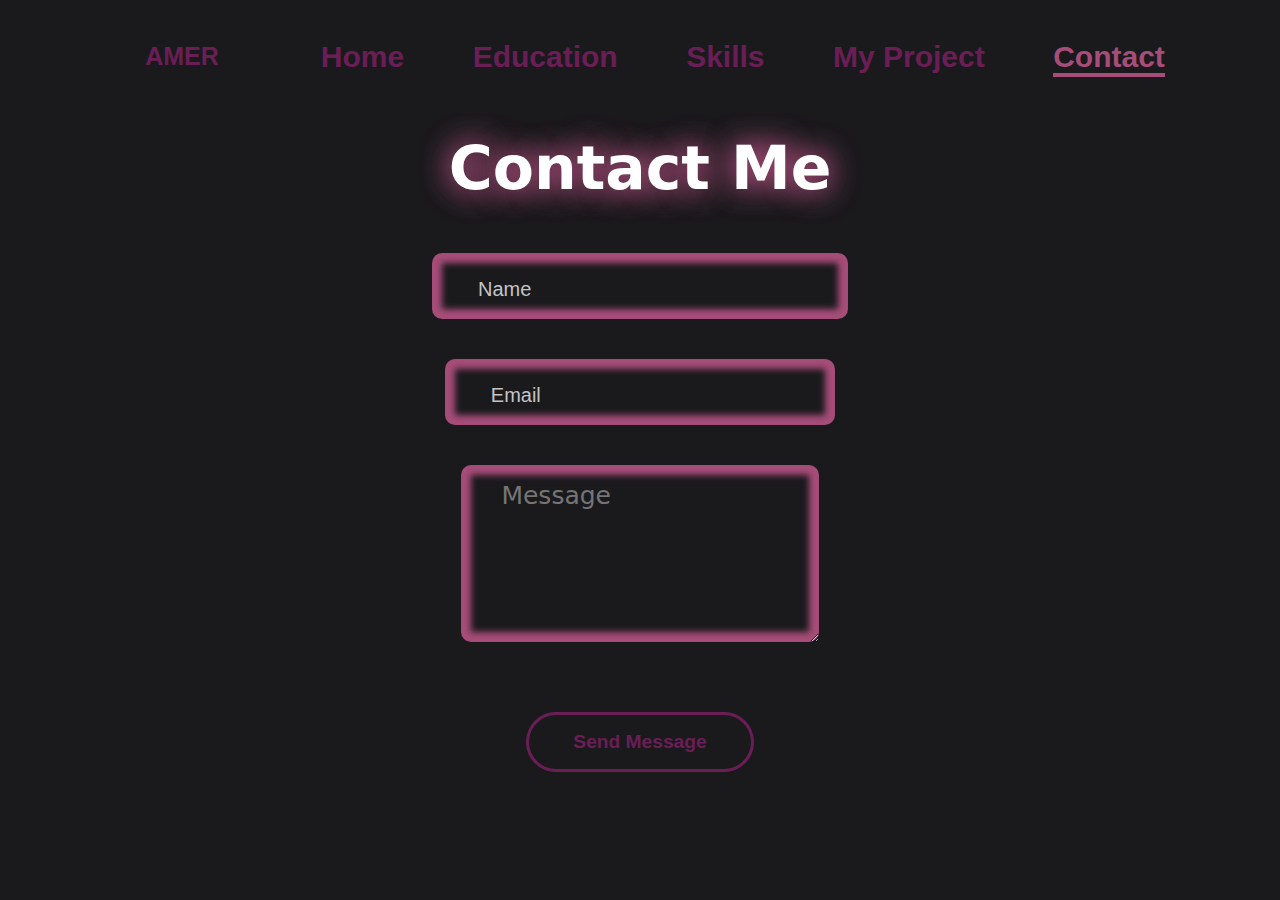
==== contact.html @ 735004a6 "Add files via upload" ====
<!DOCTYPE html>
<html lang="en">
<head>
      <link rel="stylesheet" href="contact.css">
      <meta charset="UTF-8">
      <meta name="viewport" content="width=device-width, initial-scale=1.0">
      <title>Document</title>
</head>
<body>
     <header class="header">
      <a href="" class="logo">AMER</a>
      <nav class="nav">
        <a class="nav__list " href="index.html">Home</a>
        <a class="nav__list" href="">Education</a>
        <a class="nav__list" href="skills.html">Skills</a>
        <a class="nav__list" href="MyProject.htm">My Project</a>
        <a class="nav__list active"  href="contact.html">Contact</a>
      </nav>
    </header>
    <main class="main">
      
      <h1 class="about__contact">Contact Me</h1>
      <div class="main__2">
            <form action="https://formspree.io/f/myzywadv" method="post">
      <input class="input" type="text" name="name" required placeholder="Name" autocomplete="off">
      <input class="input2" type="email" name="email" required placeholder="Email" autocomplete="off">
      <textarea rows="5"   cols="60" name="Message" id="" required placeholder="Message" autocomplete="off"></textarea>
      <button type="submit">Send Message</button>
            </form>
      </div>
    </main> 
</body>
</html>
---- contact.css ----
* {
  margin: 0px;
  padding: 0px;
  font-family: "Poppins", sans-serif;
}
body {
  background-color: #1a1a1d;
  height: 800px;
}
a {
  text-decoration: none;
  color: #6a1e55;
  font-size: 30px;
}
.header {
      background-color: #1a1a1d;
      position: sticky;
      top: 0;
  display: flex;
  justify-content: space-between;
  padding: 2rem 9%;
  align-items: center;

  color: #1a1a1d;
  /* background: -webkit-linear-gradient(180deg, #219ebc 0%, #023047 37%);
  background: -o-linear-gradient(180deg, #219ebc 0%, #023047 37%);
  background: -moz-linear-gradient(180deg, #219ebc 0%, #023047 37%);
  background: linear-gradient(180deg, #219ebc 0%, #023047 37%); */
  /* z-index: 1;
  position: sticky;
  top: 0px; */
  margin-bottom: 10px;
}
.nav__list {
  margin-left: 4rem;
  font-weight: 600;
  transition: 0.1s;
  font-family: "Gill Sans", "Gill Sans MT", Calibri, "Trebuchet MS", sans-serif;
  border-bottom: #1a1a1d 4px solid;
}
.nav__list:hover {
  border-bottom: 4px solid #a64d79;
  color: #a64d79;
}
.active {
  border-bottom: #a64d79 4px solid;
  color: #a64d79;
}
.logo {
  padding: 10px 30px;
  color: #6a1e55;
  transition: 0.2s linear;
  font-weight: 600;
  font-size: 25px;
}

.about__contact {
  margin-bottom: 40px;
  color: white;
  text-shadow: 0px 0px 30px #a64d79, 0px 0px 30px #a64d79;
  text-align: center;
  padding: 10px;
  font-size: 60px;
  font-family: system-ui, -apple-system, BlinkMacSystemFont, "Segoe UI", Roboto,
    Oxygen, Ubuntu, Cantarell, "Open Sans", "Helvetica Neue", sans-serif;
}
form {
  display: flex;
  justify-content: center;
  align-items: center;
  flex-direction: column;
}
input {
  border: none;
  color: white;
  background-color: #1a1a1d;
  width: 30%;
  font-size: 30px;
  padding: 16px 16px;
  border-radius: 10px;
  border-color: #1a1a1d;
  margin-bottom: 40px;
  -webkit-box-shadow: 0px 0px 6px 10px #a64d79 inset;
  -moz-box-shadow: 0px 0px 6px 10px #a64d79 inset;
  box-shadow: 0px 0px 6px 10px #a64d79 inset;
  transition: 0.8s;
}
input[type="text"]::placeholder {
  color: #c5c3c3;
  opacity: 1;
  font-size: 20px;
  padding-left: 30px;
}

input[type="email"]::placeholder {
  color: #c5c3c3;
  opacity: 1;
  font-size: 20px;
  padding-left: 30px;
}
input[type="email"] {
  width: 28%;
}
input:hover {
  transform: scale(1.11);
}
textarea {
  background-color: #1a1a1d;
  -webkit-box-shadow: 0px 0px 6px 10px #a64d79 inset;
  -moz-box-shadow: 0px 0px 6px 10px #a64d79 inset;
  box-shadow: 0px 0px 6px 10px #a64d79 inset;
  width: 24%;
  font-size: 20px;
  padding: 16px 10px;
  padding-left: 40px;
  border-radius: 10px;
  border: none;
  color: #c5c3c3;
  opacity: 1;
  font-size: 25px;
  margin-bottom: 50px;
  transition: 0.8s;
  font-family: system-ui, -apple-system, BlinkMacSystemFont, "Segoe UI", Roboto,
    Oxygen, Ubuntu, Cantarell, "Open Sans", "Helvetica Neue", sans-serif;
}
textarea:hover {
  transform: scale(1.1);
}
input:focus-within {
  outline: none;
  /* border-color: #a64d79; */
  /* border-width:3px ; */
  font-size: 20px;
}
textarea:focus-within {
  outline: none;
  color: white;
  font-size: 20px;
  border-color: #a64d79;
  /* border-width:3px ;    */
}
button {
  all: unset;
  margin-top: 20px;
  border: #6a1e55 3px solid;
  border-radius: 50px;
  padding: 1rem 2.8rem;
  color: #6a1e55;
  font-size: 1.2rem;
  font-weight: 600;
  cursor: pointer;
  font-family: Impact "Times New Roman", Times, serif;
  transition: 0.2s linear;
}
button:hover {
  box-shadow: 0 0 20px 0px #6a1e55;
  background-color: #6a1e55;
  color: #1a1a1d;
}

@media (max-width: 1000px) {
  .main__2 {
    gap: 50px;
  }
  .main__2 {
    /* padding: 0px 50px; */
    margin-left: 0px;
  }
  .about__main {
    margin-left: 10px;
  }
}
@media (max-width: 995px) {
  .main__2 {
    flex-direction: column;
    padding: 0px;
    margin-bottom: 0px;
  }
  .about__contact {
    font-size: 30px;
  }
  .input {
    width: 300px;
  }
  input[type="email"] {
    width: 300px;
  }
  textarea {
    width: 280px;
  }
  button {
    font-size: 15px;
  }
  .main__2 .about__main h3 {
    font-size: 1.5rem;
  }

  .about__main h1 {
    font-size: 2rem;
    /* margin-left: 10px; */
  }
  .p3 {
    font-size: 14px;
  }
  .img {
    width: 80%;
    position: relative;
    top: 20px;
    left: 5%;
    margin-bottom: 20px;
    background-color: #1a1a1d;
    box-shadow: none;
  }

  .header {
    display: flex;
    flex-direction: column;
  }
  .nav {
    margin-top: 10px;
  }

  .nav__list {
    margin-left: 10px;
    font-size: 15px;
  }
  .project__crad {
    display: flex;
    flex-direction: column;
  }
}
@media (max-width: 375px) {
  .nav {
    font-size: 10px;
    margin-top: 10px;
  }
}
@media (max-width: 344px) {
  .nav {
    font-size: 13px;
    margin-top: 10px;
  }
}
@media (max-width: 500px) {
  .nav {
    margin-top: 10px;
    font-size: 10px;
  }
  .img {
    margin-bottom: 20px;
  }
}
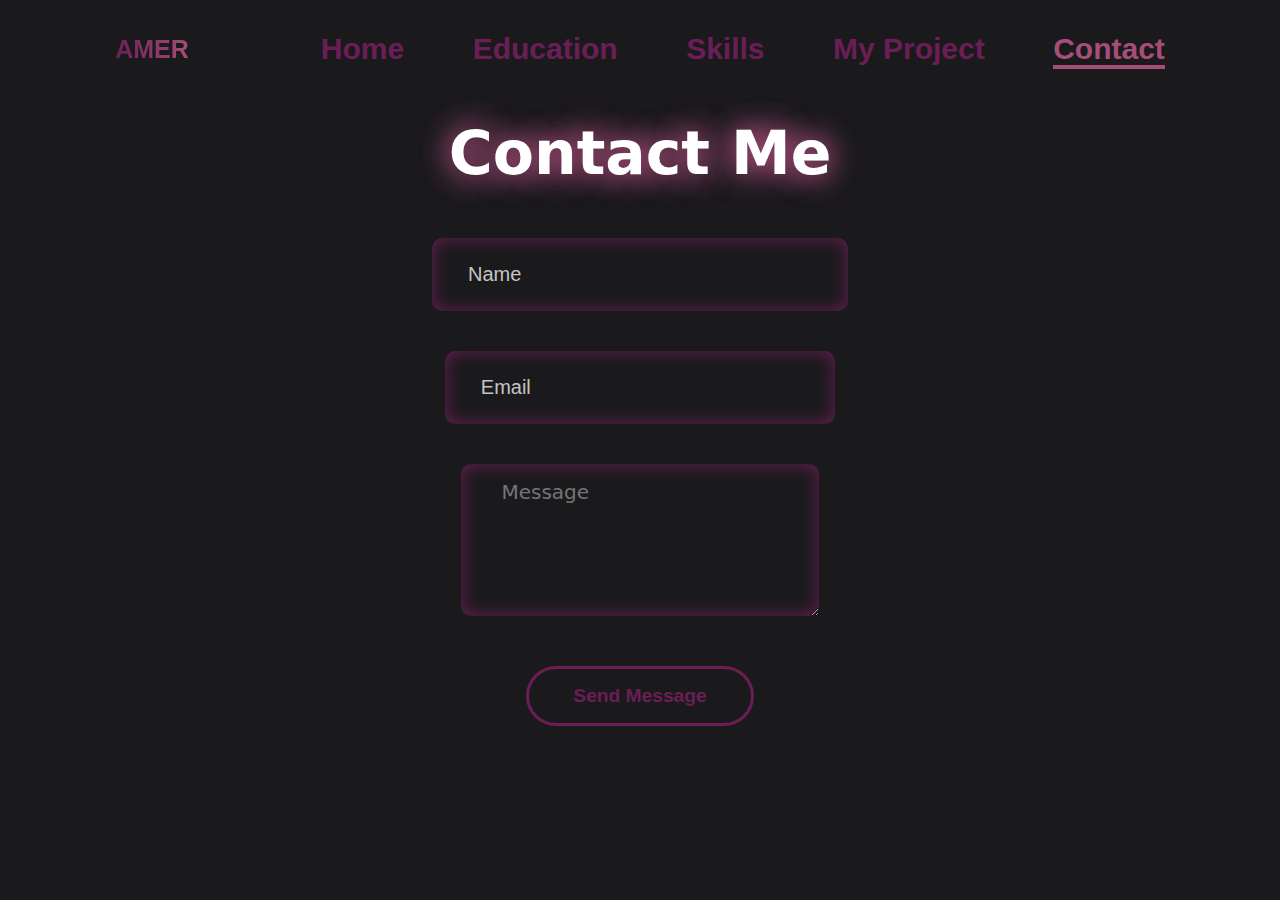
==== commit d98aeb1a: "Update contact.html" ====
--- a/contact.html
+++ b/contact.html
@@ -30,4 +30,4 @@
       </div>
     </main> 
 </body>
-</html>+</html>
--- a/contact.css
+++ b/contact.css
@@ -13,9 +13,10 @@
   font-size: 30px;
 }
 .header {
-      background-color: #1a1a1d;
-      position: sticky;
-      top: 0;
+  background-color: #1a1a1d;
+  position: sticky;
+  top: 0;
+  z-index: 1;
   display: flex;
   justify-content: space-between;
   padding: 2rem 9%;
@@ -31,6 +32,8 @@
   top: 0px; */
   margin-bottom: 10px;
 }
+/* .main {
+} */
 .nav__list {
   margin-left: 4rem;
   font-weight: 600;
@@ -42,16 +45,30 @@
   border-bottom: 4px solid #a64d79;
   color: #a64d79;
 }
+
+a {
+  text-decoration: none;
+  color: #6a1e55;
+  font-size: 30px;
+}
 .active {
   border-bottom: #a64d79 4px solid;
   color: #a64d79;
 }
 .logo {
-  padding: 10px 30px;
   color: #6a1e55;
   transition: 0.2s linear;
   font-weight: 600;
   font-size: 25px;
+  background-image: linear-gradient(to right, #6a1e55, #a64d79);
+  -webkit-background-clip:text;
+  -webkit-text-fill-color: transparent;
+  animation: logo 60s linear infinite;
+}
+@keyframes logo {
+  to {
+    background-position: 4500px;
+  }
 }
 
 .about__contact {
@@ -75,28 +92,30 @@
   color: white;
   background-color: #1a1a1d;
   width: 30%;
-  font-size: 30px;
-  padding: 16px 16px;
+  font-size: 20px;
+  padding: 25px 16px;
   border-radius: 10px;
   border-color: #1a1a1d;
   margin-bottom: 40px;
-  -webkit-box-shadow: 0px 0px 6px 10px #a64d79 inset;
-  -moz-box-shadow: 0px 0px 6px 10px #a64d79 inset;
-  box-shadow: 0px 0px 6px 10px #a64d79 inset;
+ -webkit-box-shadow:0px 0px 18px 0px #6a1e55 inset;
+-moz-box-shadow:0px 0px 18px 0px #6a1e55 inset;
+box-shadow:0px 0px 18px 0px #6a1e55 inset;
   transition: 0.8s;
 }
 input[type="text"]::placeholder {
   color: #c5c3c3;
   opacity: 1;
   font-size: 20px;
-  padding-left: 30px;
-}
+  padding-left:20px;
+  ;
+}
+
 
 input[type="email"]::placeholder {
   color: #c5c3c3;
   opacity: 1;
   font-size: 20px;
-  padding-left: 30px;
+  padding-left: 20px;
 }
 input[type="email"] {
   width: 28%;
@@ -106,9 +125,9 @@
 }
 textarea {
   background-color: #1a1a1d;
-  -webkit-box-shadow: 0px 0px 6px 10px #a64d79 inset;
-  -moz-box-shadow: 0px 0px 6px 10px #a64d79 inset;
-  box-shadow: 0px 0px 6px 10px #a64d79 inset;
+  -webkit-box-shadow:0px 0px 18px 0px #6a1e55 inset;
+-moz-box-shadow:0px 0px 18px 0px #6a1e55 inset;
+box-shadow:0px 0px 18px 0px #6a1e55 inset;
   width: 24%;
   font-size: 20px;
   padding: 16px 10px;
@@ -117,8 +136,8 @@
   border: none;
   color: #c5c3c3;
   opacity: 1;
-  font-size: 25px;
-  margin-bottom: 50px;
+  font-size: 20px;
+  margin-bottom: 30px;
   transition: 0.8s;
   font-family: system-ui, -apple-system, BlinkMacSystemFont, "Segoe UI", Roboto,
     Oxygen, Ubuntu, Cantarell, "Open Sans", "Helvetica Neue", sans-serif;
@@ -130,12 +149,16 @@
   outline: none;
   /* border-color: #a64d79; */
   /* border-width:3px ; */
-  font-size: 20px;
+  
+  
+  
 }
 textarea:focus-within {
   outline: none;
   color: white;
   font-size: 20px;
+  padding: 16px 10px;
+  padding-left: 40px;
   border-color: #a64d79;
   /* border-width:3px ;    */
 }
@@ -184,6 +207,7 @@
   }
   input[type="email"] {
     width: 300px;
+  
   }
   textarea {
     width: 280px;
@@ -228,6 +252,26 @@
     display: flex;
     flex-direction: column;
   }
+.input{
+  height: 5px;
+}
+input[type="email"]{
+  height: 5px;
+}
+input[type="text"]::placeholder {
+  
+  font-size: 15px;
+}
+
+
+input[type="email"]::placeholder {
+ font-size: 15px;
+}
+
+textarea::placeholder{
+  font-size: 15px;
+}
+
 }
 @media (max-width: 375px) {
   .nav {
